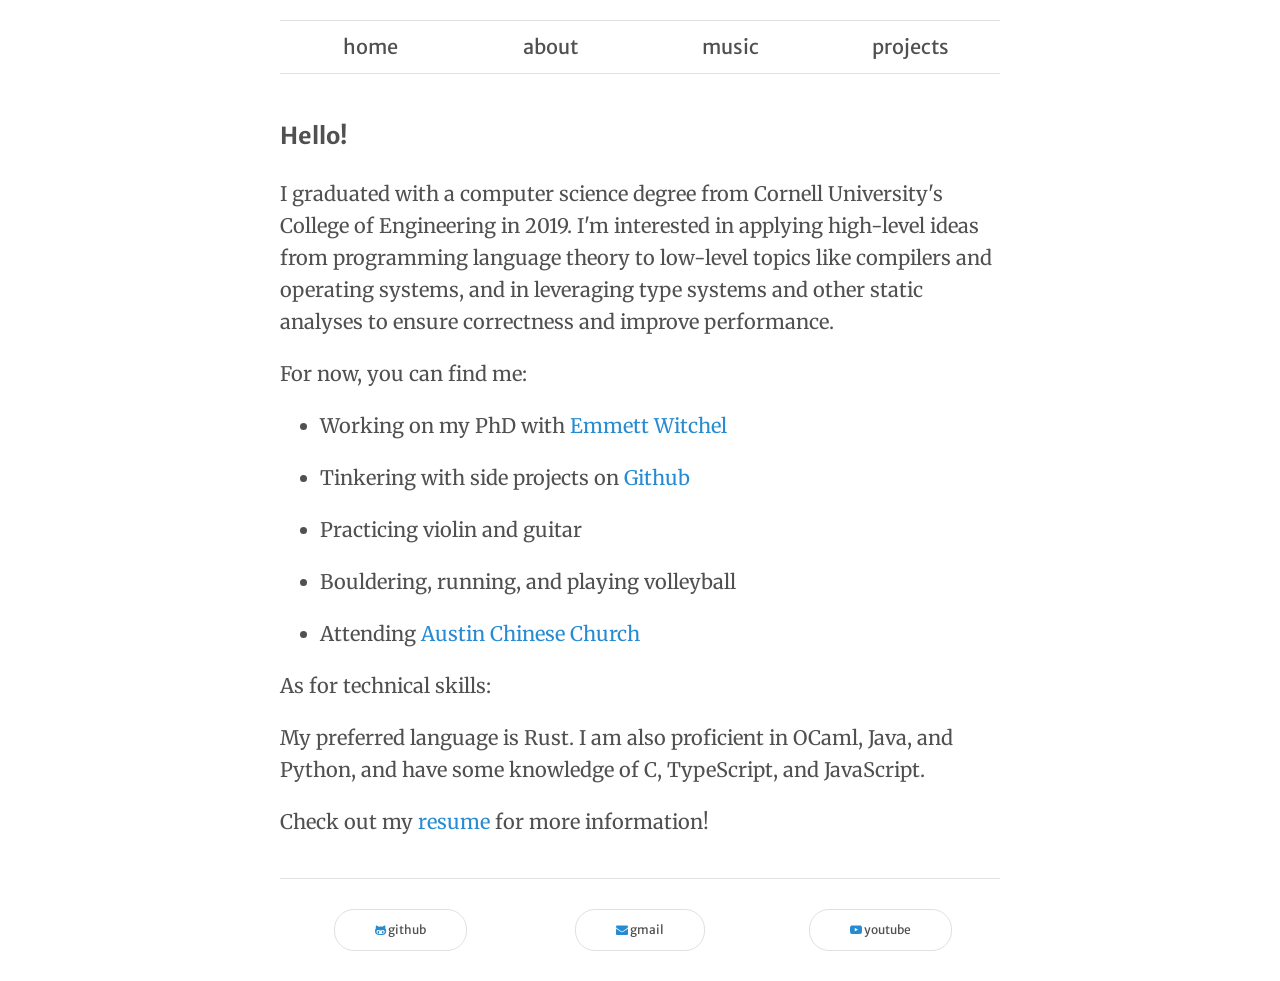
==== about/index.html @ 52aac548 "Deploy nwtnni/blog to nwtnni/blog:gh-pages" ====
<!DOCTYPE html>
<html lang="en">
  <head>
    <link rel="dns-prefetch" href="//fonts.googleapis.com">
    <link rel="preconnect" href="https://fonts.gstatic.com/" crossorigin>

    <meta charset="utf-8">
    <meta name="viewport" content="width=device-width, initial-scale=1" >

    <meta name="author" content="Newton Ni">
    <title>Newton Ni</title>
    <meta name="description" content="Newton Ni&#x27;s personal website.">
    <link rel="icon" type="image/png" sizes="32x32" href="/favicon-32x32.png">
    <link rel="icon" type="image/png" sizes="16x16" href="/favicon-16x16.png">

    <link href="https://fonts.googleapis.com/css?family=Inconsolata|Merriweather+Sans:400,700|Merriweather:400,700" rel="stylesheet">
    <style>
      @font-face{font-family:"fontello";src:url("/font/fontello.woff2?20070202") format("woff2"),url("/font/fontello.woff?20070202") format("woff");font-weight:normal;font-style:normal}[class^=icon-]:before{font-family:"fontello";font-style:normal}.icon-github:before{content:""}.icon-linkedin:before{content:""}.icon-mail-alt:before{content:""}.icon-right-big:before{content:""}.icon-twitter:before{content:""}.icon-youtube-play:before{content:""}html{font-size:62.5%;max-width:720px;margin:1rem auto;padding:0 2em;color:#505050;background-color:#fff}@media(max-width: 479px){html{font-size:50%}}body{font-size:2em;font-family:"Merriweather Sans",sans-serif;line-height:1.6;margin:0;padding:0}main{padding:1rem 0}p,ul,li{margin:2rem 0;font-family:"Merriweather",serif}p a,ul a,li a{color:#268bd2}p a:hover,p a:focus,ul a:hover,ul a:focus,li a:hover,li a:focus{text-decoration:underline}p a:visited,ul a:visited,li a:visited{color:#1a6091}pre{font-family:"Inconsolata",monospace;padding:1rem;margin:4rem 0;border:1px solid #e0e0e0;border-radius:10px}blockquote{margin:4rem 0;padding:0 2rem;color:#888;border-left:1px solid #e0e0e0}hr{display:block;border:none;height:1px;margin:1rem auto;background-color:#e0e0e0}table{margin:4rem auto;border-collapse:collapse}th,td{padding:1rem 2rem;text-align:left;border-bottom:1px solid #e0e0e0}a{text-decoration:none}i{color:#268bd2}nav,footer,.read-more{display:grid;align-items:center;justify-items:center;grid-auto-columns:1fr;grid-auto-flow:column}@media(max-width: 479px){nav,footer,.read-more{grid-auto-rows:1fr;grid-auto-flow:row}}nav a,footer a,.read-more a{color:#505050;font-size:2rem;text-transform:lowercase}nav a:hover,nav a:focus,footer a:hover,footer a:focus,.read-more a:hover,.read-more a:focus{color:#268bd2}nav .button,footer .button,.read-more .button{font-size:12px;border-radius:20px;border:1px solid #e0e0e0;padding:1rem 4rem;margin:2rem 0}nav .button:hover,nav .button:focus,footer .button:hover,footer .button:focus,.read-more .button:hover,.read-more .button:focus{color:#fff;background-color:#268bd2}nav .button:hover i,nav .button:focus i,footer .button:hover i,footer .button:focus i,.read-more .button:hover i,.read-more .button:focus i{color:#fff}@media all and (min-width: 480px)and (max-width: 719px){.collapse{display:none}}.hero{font-size:6rem;font-weight:bold;color:#333;text-align:center;margin:8rem 0}
    </style>
  </head>
  <body>
    <hr>
    <nav>
      <a href="/">Home</a>
      <a href="/about">About</a>
      <a href="/music">Music</a>
      <a href="/projects">Projects</a>
    </nav>
    <hr>
    <main>
      
  <h3 id="hello">Hello!</h3>
<p>I graduated with a computer science degree from Cornell University's College
of Engineering in 2019. I'm interested in applying high-level ideas from
programming language theory to low-level topics like compilers and operating
systems, and in leveraging type systems and other static analyses to ensure
correctness and improve performance.</p>
<p>For now, you can find me:</p>
<ul>
<li>Working on my PhD with <a href="https://www.cs.utexas.edu/users/witchel/">Emmett Witchel</a></li>
<li>Tinkering with side projects on <a href="https://github.com/nwtnni">Github</a></li>
<li>Practicing violin and guitar</li>
<li>Bouldering, running, and playing volleyball</li>
<li>Attending <a href="https://english.austinchinesechurch.org/">Austin Chinese Church</a></li>
</ul>
<p>As for technical skills:</p>
<p>My preferred language is Rust. I am also proficient in OCaml, Java, and Python,
and have some knowledge of C, TypeScript, and JavaScript.</p>
<p>Check out my <a href="https://github.com/nwtnni/resume/blob/master/resume.pdf">resume</a> for more information!</p>


    </main>
    <hr>
    <footer>
      <a href="https://github.com/nwtnni" class="button"><i class="icon-github"></i><span class="collapse"> GitHub</span></a>
      <a href="mailto:nwtnni@gmail.com" class="button"><i class="icon-mail-alt"></i><span class="collapse"> Gmail</span></a>
      <a href="https://www.youtube.com/channel/UC26iIHidX2FUZFx2Se3x4eA" class="button"><i class="icon-youtube-play"></i><span class="collapse"> YouTube</span></a>
    </footer>
  </body>
</html>
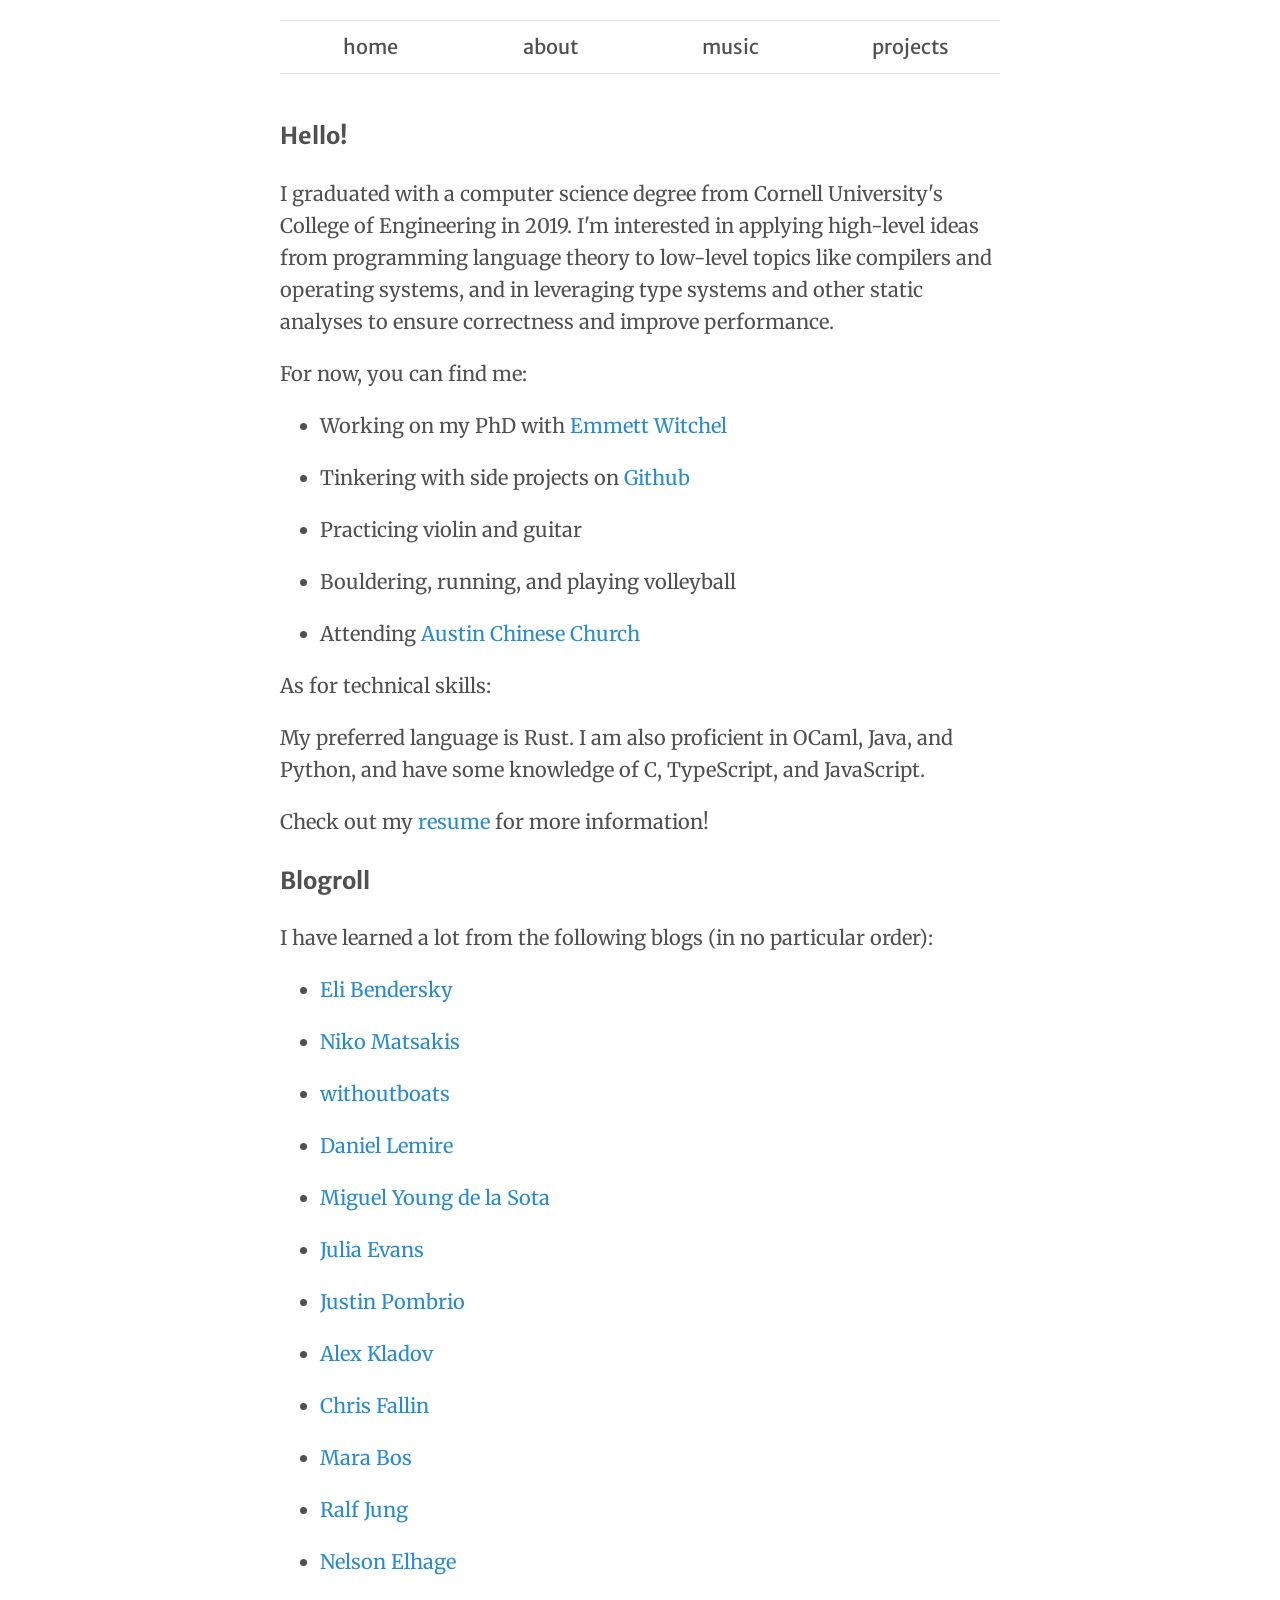
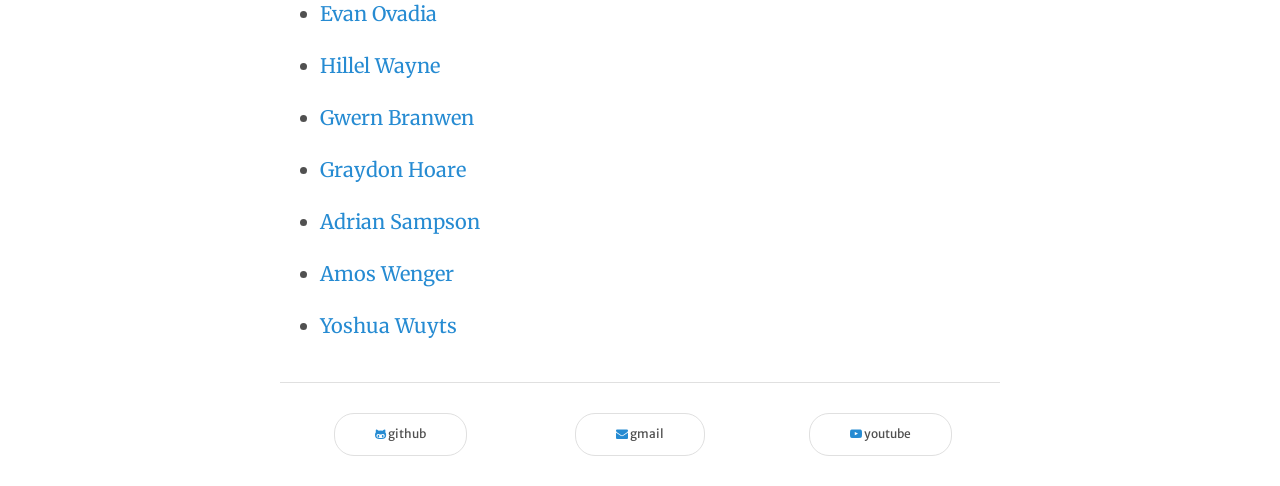
==== commit 19e3d8b8: "Deploy nwtnni/blog to nwtnni/blog:gh-pages" ====
--- a/about/index.html
+++ b/about/index.html
@@ -47,6 +47,29 @@
 <p>My preferred language is Rust. I am also proficient in OCaml, Java, and Python,
 and have some knowledge of C, TypeScript, and JavaScript.</p>
 <p>Check out my <a href="https://github.com/nwtnni/resume/blob/master/resume.pdf">resume</a> for more information!</p>
+<h3 id="blogroll">Blogroll</h3>
+<p>I have learned a lot from the following blogs (in no particular order):</p>
+<ul>
+<li><a href="https://eli.thegreenplace.net/">Eli Bendersky</a></li>
+<li><a href="https://smallcultfollowing.com/babysteps/">Niko Matsakis</a></li>
+<li><a href="https://without.boats/">withoutboats</a></li>
+<li><a href="https://lemire.me/blog/">Daniel Lemire</a></li>
+<li><a href="https://mcyoung.xyz/">Miguel Young de la Sota</a></li>
+<li><a href="https://jvns.ca/">Julia Evans</a></li>
+<li><a href="https://justinpombrio.net/">Justin Pombrio</a></li>
+<li><a href="https://matklad.github.io/">Alex Kladov</a></li>
+<li><a href="https://cfallin.org/">Chris Fallin</a></li>
+<li><a href="https://blog.m-ou.se/">Mara Bos</a></li>
+<li><a href="https://www.ralfj.de/">Ralf Jung</a></li>
+<li><a href="https://blog.nelhage.com/">Nelson Elhage</a></li>
+<li><a href="https://verdagon.dev/home">Evan Ovadia</a></li>
+<li><a href="https://www.hillelwayne.com/">Hillel Wayne</a></li>
+<li><a href="https://gwern.net/">Gwern Branwen</a></li>
+<li><a href="https://graydon2.dreamwidth.org/">Graydon Hoare</a></li>
+<li><a href="https://www.cs.cornell.edu/~asampson/">Adrian Sampson</a></li>
+<li><a href="https://fasterthanli.me/">Amos Wenger</a></li>
+<li><a href="https://yoshuawuyts.com/">Yoshua Wuyts</a></li>
+</ul>
 
 
     </main>
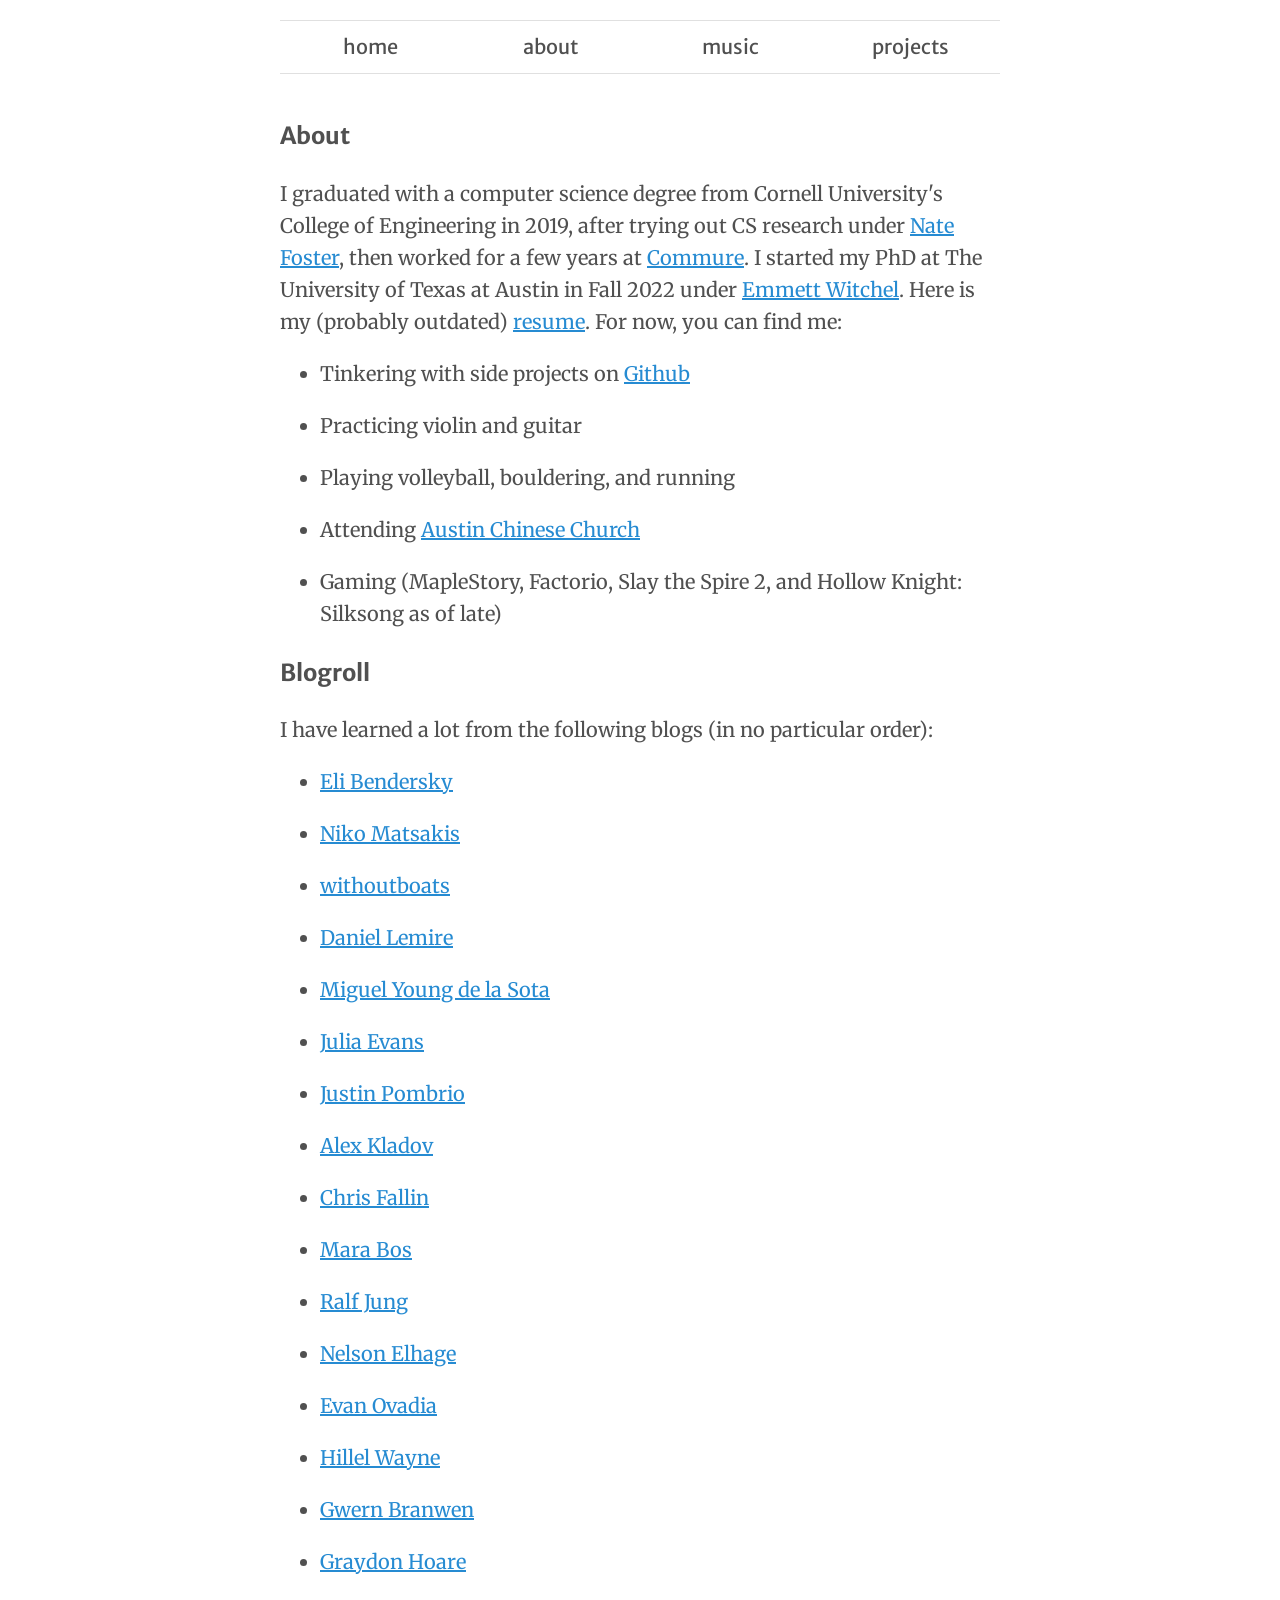
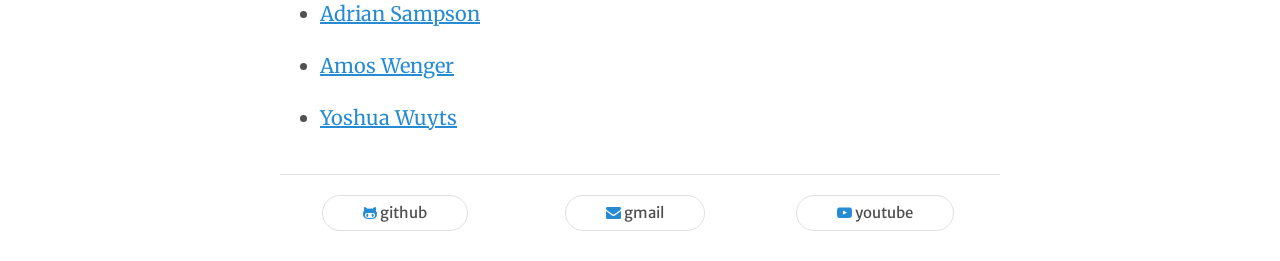
==== commit 7f4c7eae: "Deploy nwtnni/blog to nwtnni/blog:gh-pages" ====
--- a/about/index.html
+++ b/about/index.html
@@ -10,43 +10,37 @@
     <meta name="author" content="Newton Ni">
     <title>Newton Ni</title>
     <meta name="description" content="Newton Ni&#x27;s personal website.">
-    <link rel="icon" type="image/png" sizes="32x32" href="/favicon-32x32.png">
-    <link rel="icon" type="image/png" sizes="16x16" href="/favicon-16x16.png">
+    <link rel="icon" type="image/png" sizes="32x32" href="/favicon-32x32.png"/>
+    <link rel="icon" type="image/png" sizes="16x16" href="/favicon-16x16.png"/>
 
-    <link href="https://fonts.googleapis.com/css?family=Inconsolata|Merriweather+Sans:400,700|Merriweather:400,700" rel="stylesheet">
-    <style>
-      @font-face{font-family:"fontello";src:url("/font/fontello.woff2?20070202") format("woff2"),url("/font/fontello.woff?20070202") format("woff");font-weight:normal;font-style:normal}[class^=icon-]:before{font-family:"fontello";font-style:normal}.icon-github:before{content:""}.icon-linkedin:before{content:""}.icon-mail-alt:before{content:""}.icon-right-big:before{content:""}.icon-twitter:before{content:""}.icon-youtube-play:before{content:""}html{font-size:62.5%;max-width:720px;margin:1rem auto;padding:0 2em;color:#505050;background-color:#fff}@media(max-width: 479px){html{font-size:50%}}body{font-size:2em;font-family:"Merriweather Sans",sans-serif;line-height:1.6;margin:0;padding:0}main{padding:1rem 0}p,ul,li{margin:2rem 0;font-family:"Merriweather",serif}p a,ul a,li a{color:#268bd2}p a:hover,p a:focus,ul a:hover,ul a:focus,li a:hover,li a:focus{text-decoration:underline}p a:visited,ul a:visited,li a:visited{color:#1a6091}pre{font-family:"Inconsolata",monospace;padding:1rem;margin:4rem 0;border:1px solid #e0e0e0;border-radius:10px}blockquote{margin:4rem 0;padding:0 2rem;color:#888;border-left:1px solid #e0e0e0}hr{display:block;border:none;height:1px;margin:1rem auto;background-color:#e0e0e0}table{margin:4rem auto;border-collapse:collapse}th,td{padding:1rem 2rem;text-align:left;border-bottom:1px solid #e0e0e0}a{text-decoration:none}i{color:#268bd2}nav,footer,.read-more{display:grid;align-items:center;justify-items:center;grid-auto-columns:1fr;grid-auto-flow:column}@media(max-width: 479px){nav,footer,.read-more{grid-auto-rows:1fr;grid-auto-flow:row}}nav a,footer a,.read-more a{color:#505050;font-size:2rem;text-transform:lowercase}nav a:hover,nav a:focus,footer a:hover,footer a:focus,.read-more a:hover,.read-more a:focus{color:#268bd2}nav .button,footer .button,.read-more .button{font-size:12px;border-radius:20px;border:1px solid #e0e0e0;padding:1rem 4rem;margin:2rem 0}nav .button:hover,nav .button:focus,footer .button:hover,footer .button:focus,.read-more .button:hover,.read-more .button:focus{color:#fff;background-color:#268bd2}nav .button:hover i,nav .button:focus i,footer .button:hover i,footer .button:focus i,.read-more .button:hover i,.read-more .button:focus i{color:#fff}@media all and (min-width: 480px)and (max-width: 719px){.collapse{display:none}}.hero{font-size:6rem;font-weight:bold;color:#333;text-align:center;margin:8rem 0}
-    </style>
+    <link href="https://fonts.googleapis.com/css?family=Inconsolata|Merriweather+Sans:400,700|Merriweather:400,700" rel="stylesheet"/>
+    <link href="/style.css" rel="stylesheet"/>
   </head>
   <body>
     <hr>
     <nav>
-      <a href="/">Home</a>
-      <a href="/about">About</a>
-      <a href="/music">Music</a>
-      <a href="/projects">Projects</a>
+      <a class="button-text" href="/">Home</a>
+      <a class="button-text" href="/about">About</a>
+      <a class="button-text" href="/music">Music</a>
+      <a class="button-text" href="/projects">Projects</a>
     </nav>
     <hr>
     <main>
       
-  <h3 id="hello">Hello!</h3>
+  <h3 id="about">About</h3>
 <p>I graduated with a computer science degree from Cornell University's College
-of Engineering in 2019. I'm interested in applying high-level ideas from
-programming language theory to low-level topics like compilers and operating
-systems, and in leveraging type systems and other static analyses to ensure
-correctness and improve performance.</p>
-<p>For now, you can find me:</p>
+of Engineering in 2019, after trying out CS research under <a href="https://natefoster.org/">Nate Foster</a>,
+then worked for a few years at <a href="https://www.commure.com/">Commure</a>.
+I started my PhD at The University of Texas at Austin in Fall 2022 under <a href="https://www.cs.utexas.edu/users/witchel/">Emmett Witchel</a>.
+Here is my (probably outdated) <a href="https://github.com/nwtnni/resume/blob/master/resume.pdf">resume</a>.
+For now, you can find me:</p>
 <ul>
-<li>Working on my PhD with <a href="https://www.cs.utexas.edu/users/witchel/">Emmett Witchel</a></li>
 <li>Tinkering with side projects on <a href="https://github.com/nwtnni">Github</a></li>
 <li>Practicing violin and guitar</li>
-<li>Bouldering, running, and playing volleyball</li>
+<li>Playing volleyball, bouldering, and running</li>
 <li>Attending <a href="https://english.austinchinesechurch.org/">Austin Chinese Church</a></li>
+<li>Gaming (MapleStory, Factorio, Slay the Spire 2, and Hollow Knight: Silksong as of late)</li>
 </ul>
-<p>As for technical skills:</p>
-<p>My preferred language is Rust. I am also proficient in OCaml, Java, and Python,
-and have some knowledge of C, TypeScript, and JavaScript.</p>
-<p>Check out my <a href="https://github.com/nwtnni/resume/blob/master/resume.pdf">resume</a> for more information!</p>
 <h3 id="blogroll">Blogroll</h3>
 <p>I have learned a lot from the following blogs (in no particular order):</p>
 <ul>
--- a/style.css
+++ b/style.css
@@ -0,0 +1 @@
+﻿@font-face{font-family:"fontello";src:url("/font/fontello.woff2?20070202") format("woff2"),url("/font/fontello.woff?20070202") format("woff");font-weight:normal;font-style:normal}[class^=icon-]:before{font-family:"fontello";font-style:normal}.icon-github:before{content:""}.icon-linkedin:before{content:""}.icon-mail-alt:before{content:""}.icon-right-big:before{content:""}.icon-twitter:before{content:""}.icon-youtube-play:before{content:""}html{font-size:62.5%;max-width:720px;margin:1rem auto;padding:0 2em;color:#505050;background-color:#fff}@media (max-width: 479px){html{font-size:50%}}body{font-size:2em;font-family:"Merriweather Sans",sans-serif;line-height:1.6;margin:0;padding:0}main{padding:1rem 0}a{color:#268bd2}a:hover,a:focus{text-decoration:underline}a:visited{color:#1a6091}p,ul,li{margin:2rem 0;font-family:"Merriweather",serif}pre{font-family:"Inconsolata",monospace;padding:1rem;margin:4rem 0;border:1px solid #e0e0e0;border-radius:10px}blockquote{margin:4rem 0;padding:0 2rem;color:#888;border-left:1px solid #e0e0e0}hr{display:block;border:none;height:1px;margin:1rem auto;background-color:#e0e0e0}table{margin:4rem auto;border-collapse:collapse}th,td{padding:1rem 2rem;text-align:left;border-bottom:1px solid #e0e0e0}nav,footer{display:grid;align-items:center;justify-items:center;grid-auto-columns:1fr;grid-auto-flow:column}@media (max-width: 479px){nav,footer{grid-auto-rows:1fr;grid-auto-flow:row}}.button-text,.button{color:#505050;display:inline-block;text-transform:lowercase;text-decoration:none}.button-text:hover,.button:hover,.button-text:focus,.button:focus{color:#268bd2;text-decoration:none}.button-text:visited,.button:visited{color:#505050}.button{font-size:1.5rem;border-radius:20px;border:1px solid #e0e0e0;padding:.5rem 4rem;margin:1rem 1rem 2rem 0}.button i{color:#268bd2}.button:hover,.button:focus{color:#fff;background-color:#268bd2}.button:hover i,.button:focus i{color:#fff}.gray{color:#888}.highlight{color:#268bd2}@media all and (min-width: 480px) and (max-width: 719px){.collapse{display:none}}.main{display:flex;align-content:center;align-items:center;justify-content:space-between}.main img{display:inline-block;width:25rem;height:25rem;margin:0 2rem;border-radius:5rem}
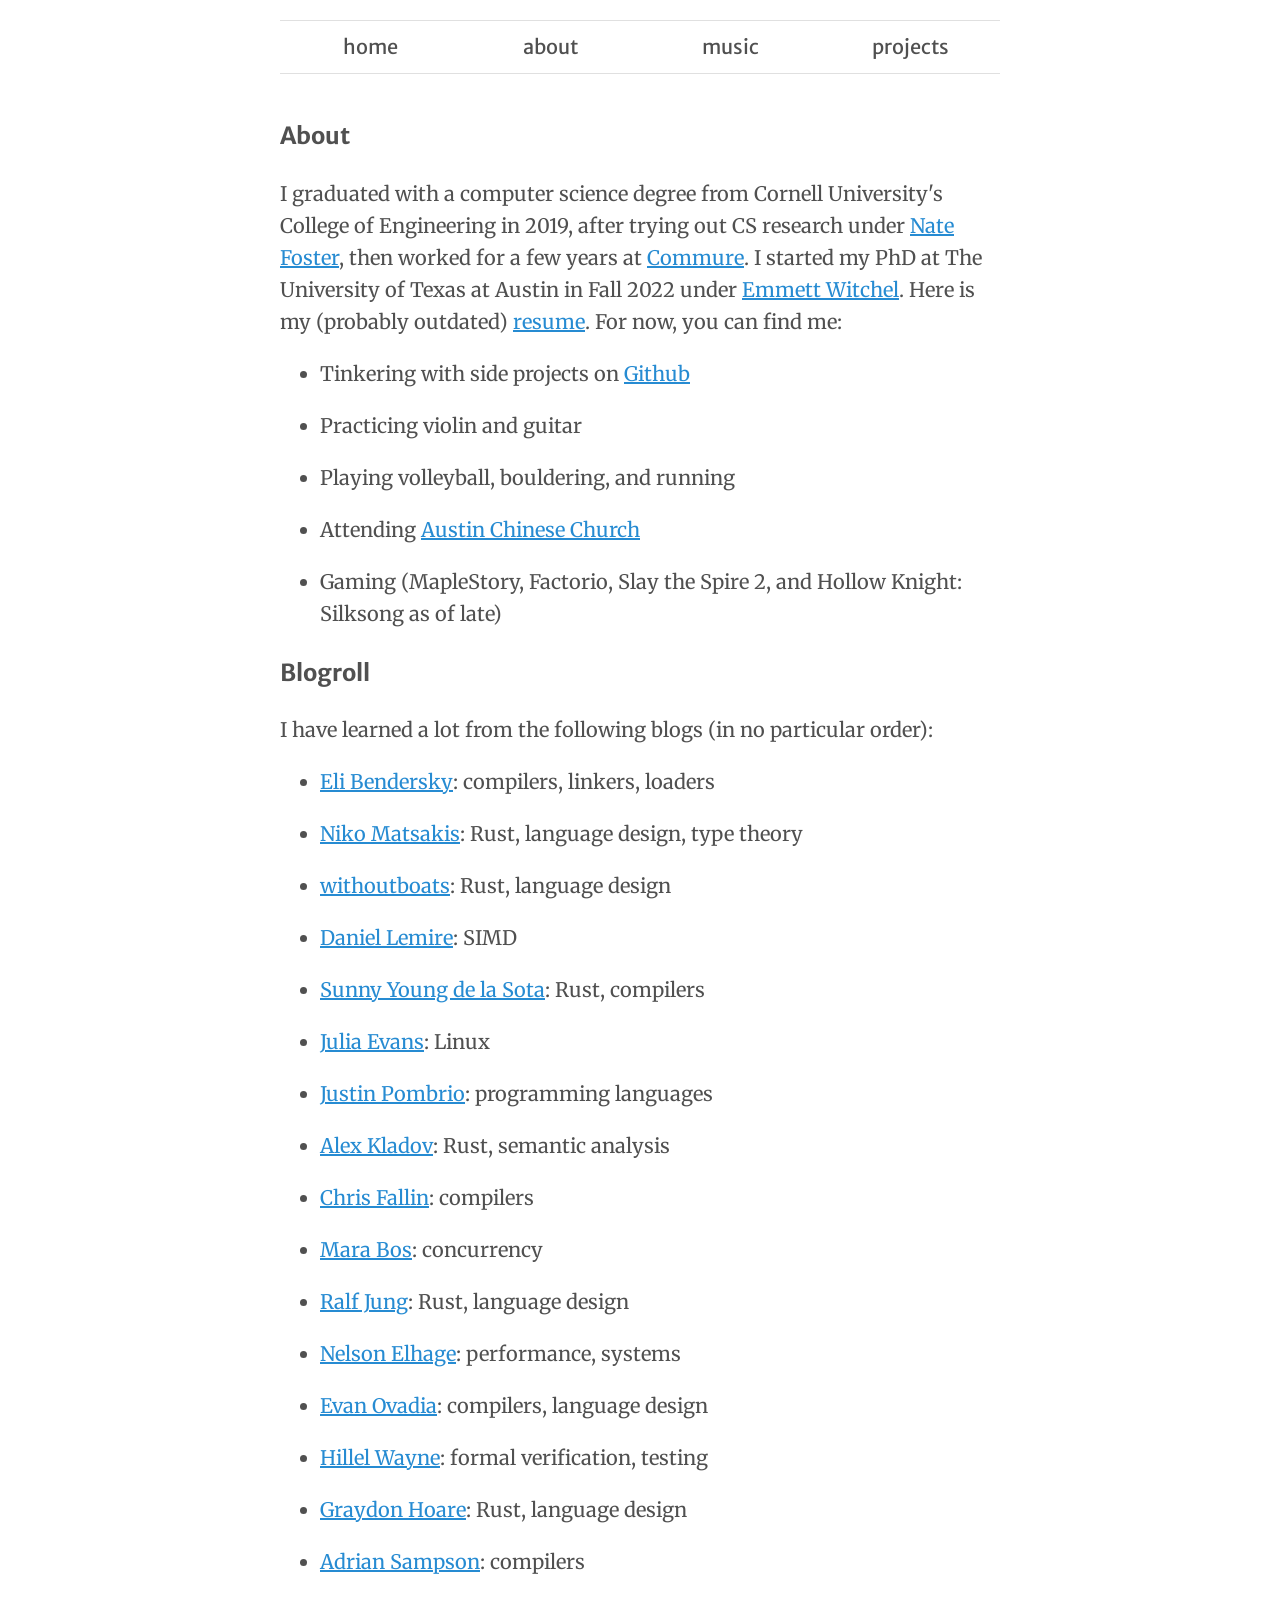
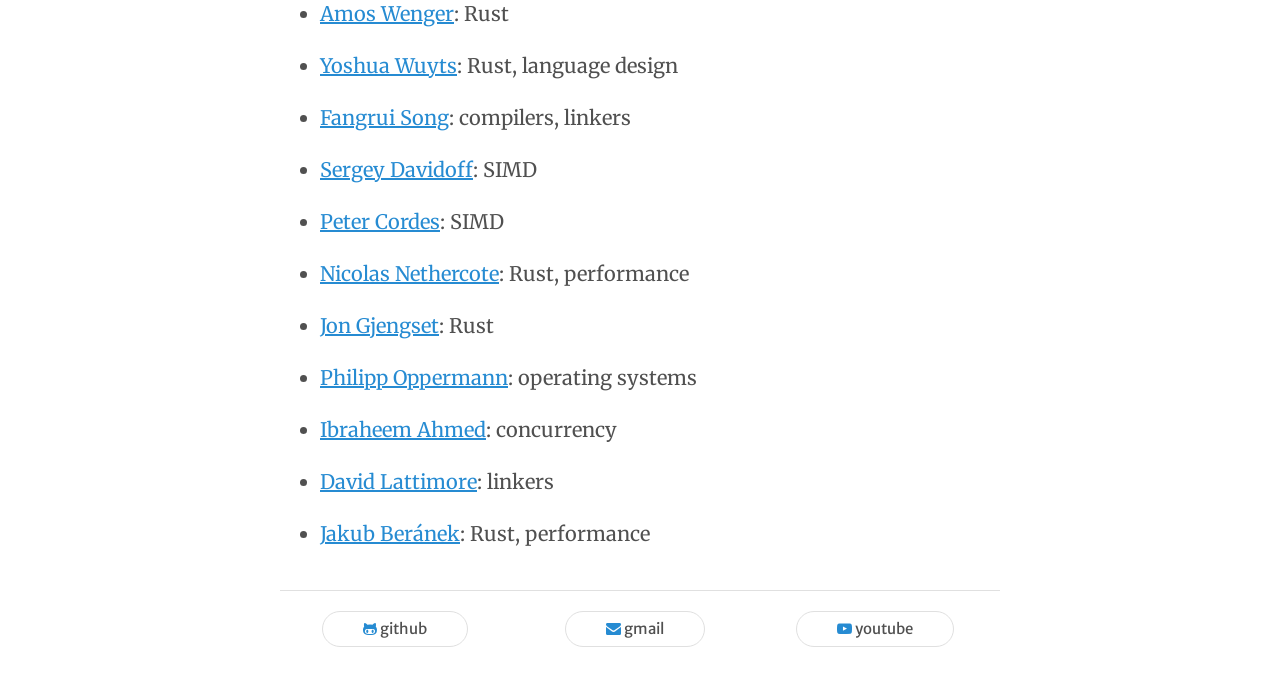
==== commit 6547cdff: "Deploy nwtnni/blog to nwtnni/blog:gh-pages" ====
--- a/about/index.html
+++ b/about/index.html
@@ -44,25 +44,33 @@
 <h3 id="blogroll">Blogroll</h3>
 <p>I have learned a lot from the following blogs (in no particular order):</p>
 <ul>
-<li><a href="https://eli.thegreenplace.net/">Eli Bendersky</a></li>
-<li><a href="https://smallcultfollowing.com/babysteps/">Niko Matsakis</a></li>
-<li><a href="https://without.boats/">withoutboats</a></li>
-<li><a href="https://lemire.me/blog/">Daniel Lemire</a></li>
-<li><a href="https://mcyoung.xyz/">Miguel Young de la Sota</a></li>
-<li><a href="https://jvns.ca/">Julia Evans</a></li>
-<li><a href="https://justinpombrio.net/">Justin Pombrio</a></li>
-<li><a href="https://matklad.github.io/">Alex Kladov</a></li>
-<li><a href="https://cfallin.org/">Chris Fallin</a></li>
-<li><a href="https://blog.m-ou.se/">Mara Bos</a></li>
-<li><a href="https://www.ralfj.de/">Ralf Jung</a></li>
-<li><a href="https://blog.nelhage.com/">Nelson Elhage</a></li>
-<li><a href="https://verdagon.dev/home">Evan Ovadia</a></li>
-<li><a href="https://www.hillelwayne.com/">Hillel Wayne</a></li>
-<li><a href="https://gwern.net/">Gwern Branwen</a></li>
-<li><a href="https://graydon2.dreamwidth.org/">Graydon Hoare</a></li>
-<li><a href="https://www.cs.cornell.edu/~asampson/">Adrian Sampson</a></li>
-<li><a href="https://fasterthanli.me/">Amos Wenger</a></li>
-<li><a href="https://yoshuawuyts.com/">Yoshua Wuyts</a></li>
+<li><a href="https://eli.thegreenplace.net/">Eli Bendersky</a>: compilers, linkers, loaders</li>
+<li><a href="https://smallcultfollowing.com/babysteps/">Niko Matsakis</a>: Rust, language design, type theory</li>
+<li><a href="https://without.boats/">withoutboats</a>: Rust, language design</li>
+<li><a href="https://lemire.me/blog/">Daniel Lemire</a>: SIMD</li>
+<li><a href="https://mcyoung.xyz/">Sunny Young de la Sota</a>: Rust, compilers</li>
+<li><a href="https://jvns.ca/">Julia Evans</a>: Linux</li>
+<li><a href="https://justinpombrio.net/">Justin Pombrio</a>: programming languages</li>
+<li><a href="https://matklad.github.io/">Alex Kladov</a>: Rust, semantic analysis</li>
+<li><a href="https://cfallin.org/">Chris Fallin</a>: compilers</li>
+<li><a href="https://blog.m-ou.se/">Mara Bos</a>: concurrency</li>
+<li><a href="https://www.ralfj.de/">Ralf Jung</a>: Rust, language design</li>
+<li><a href="https://blog.nelhage.com/">Nelson Elhage</a>: performance, systems</li>
+<li><a href="https://verdagon.dev/home">Evan Ovadia</a>: compilers, language design</li>
+<li><a href="https://www.hillelwayne.com/">Hillel Wayne</a>: formal verification, testing</li>
+<li><a href="https://graydon2.dreamwidth.org/">Graydon Hoare</a>: Rust, language design</li>
+<li><a href="https://www.cs.cornell.edu/~asampson/">Adrian Sampson</a>: compilers</li>
+<li><a href="https://fasterthanli.me/">Amos Wenger</a>: Rust</li>
+<li><a href="https://yoshuawuyts.com/">Yoshua Wuyts</a>: Rust, language design</li>
+<li><a href="https://maskray.me/">Fangrui Song</a>: compilers, linkers</li>
+<li><a href="https://shnatsel.github.io/">Sergey Davidoff</a>: SIMD</li>
+<li><a href="https://stackoverflow.com/users/224132/peter-cordes">Peter Cordes</a>: SIMD</li>
+<li><a href="https://nnethercote.github.io/">Nicolas Nethercote</a>: Rust, performance</li>
+<li><a href="https://thesquareplanet.com/">Jon Gjengset</a>: Rust</li>
+<li><a href="https://os.phil-opp.com/">Philipp Oppermann</a>: operating systems</li>
+<li><a href="https://ibraheem.ca/">Ibraheem Ahmed</a>: concurrency</li>
+<li><a href="https://davidlattimore.github.io/">David Lattimore</a>: linkers</li>
+<li><a href="https://kobzol.github.io/">Jakub Beránek</a>: Rust, performance</li>
 </ul>
 
 
--- a/style.css
+++ b/style.css
@@ -1 +1 @@
-﻿@font-face{font-family:"fontello";src:url("/font/fontello.woff2?20070202") format("woff2"),url("/font/fontello.woff?20070202") format("woff");font-weight:normal;font-style:normal}[class^=icon-]:before{font-family:"fontello";font-style:normal}.icon-github:before{content:""}.icon-linkedin:before{content:""}.icon-mail-alt:before{content:""}.icon-right-big:before{content:""}.icon-twitter:before{content:""}.icon-youtube-play:before{content:""}html{font-size:62.5%;max-width:720px;margin:1rem auto;padding:0 2em;color:#505050;background-color:#fff}@media (max-width: 479px){html{font-size:50%}}body{font-size:2em;font-family:"Merriweather Sans",sans-serif;line-height:1.6;margin:0;padding:0}main{padding:1rem 0}a{color:#268bd2}a:hover,a:focus{text-decoration:underline}a:visited{color:#1a6091}p,ul,li{margin:2rem 0;font-family:"Merriweather",serif}pre{font-family:"Inconsolata",monospace;padding:1rem;margin:4rem 0;border:1px solid #e0e0e0;border-radius:10px}blockquote{margin:4rem 0;padding:0 2rem;color:#888;border-left:1px solid #e0e0e0}hr{display:block;border:none;height:1px;margin:1rem auto;background-color:#e0e0e0}table{margin:4rem auto;border-collapse:collapse}th,td{padding:1rem 2rem;text-align:left;border-bottom:1px solid #e0e0e0}nav,footer{display:grid;align-items:center;justify-items:center;grid-auto-columns:1fr;grid-auto-flow:column}@media (max-width: 479px){nav,footer{grid-auto-rows:1fr;grid-auto-flow:row}}.button-text,.button{color:#505050;display:inline-block;text-transform:lowercase;text-decoration:none}.button-text:hover,.button:hover,.button-text:focus,.button:focus{color:#268bd2;text-decoration:none}.button-text:visited,.button:visited{color:#505050}.button{font-size:1.5rem;border-radius:20px;border:1px solid #e0e0e0;padding:.5rem 4rem;margin:1rem 1rem 2rem 0}.button i{color:#268bd2}.button:hover,.button:focus{color:#fff;background-color:#268bd2}.button:hover i,.button:focus i{color:#fff}.gray{color:#888}.highlight{color:#268bd2}@media all and (min-width: 480px) and (max-width: 719px){.collapse{display:none}}.main{display:flex;align-content:center;align-items:center;justify-content:space-between}.main img{display:inline-block;width:25rem;height:25rem;margin:0 2rem;border-radius:5rem}+﻿@font-face{font-family:"fontello";src:url("/font/fontello.woff2?20070202") format("woff2"),url("/font/fontello.woff?20070202") format("woff");font-weight:normal;font-style:normal}[class^=icon-]:before{font-family:"fontello";font-style:normal}.icon-github:before{content:""}.icon-linkedin:before{content:""}.icon-mail-alt:before{content:""}.icon-right-big:before{content:""}.icon-twitter:before{content:""}.icon-youtube-play:before{content:""}html{font-size:62.5%;max-width:720px;margin:1rem auto;padding:0 2em;color:#505050;background-color:#fff}@media (max-width: 479px){html{font-size:50%}}body{font-size:2em;font-family:"Merriweather Sans",sans-serif;line-height:1.6;margin:0;padding:0}main{padding:1rem 0}a{color:#268bd2}a:hover,a:focus{text-decoration:underline}a:visited{color:#1a6091}p,ul,li{margin:2rem 0;font-family:"Merriweather",serif}pre{font-family:"Inconsolata",monospace;padding:1rem;margin:4rem 0;border:1px solid #e0e0e0;border-radius:10px}blockquote{margin:4rem 0;padding:0 2rem;color:#888;border-left:1px solid #e0e0e0}hr{display:block;border:none;height:1px;margin:1rem auto;background-color:#e0e0e0}table{margin:4rem auto;border-collapse:collapse}th,td{padding:1rem 2rem;text-align:left;border-bottom:1px solid #e0e0e0}nav,footer{display:grid;align-items:center;justify-items:center;grid-auto-columns:1fr;grid-auto-flow:column}@media (max-width: 479px){nav,footer{grid-auto-rows:1fr;grid-auto-flow:row}}.button-text,.button{color:#505050;display:inline-block;text-transform:lowercase;text-decoration:none}.button-text:hover,.button:hover,.button-text:focus,.button:focus{color:#268bd2;text-decoration:none}.button-text:visited,.button:visited{color:#505050}.button{font-size:1.5rem;border-radius:20px;border:1px solid #e0e0e0;padding:.5rem 4rem;margin:1rem 1rem 2rem 0}.button i{color:#268bd2}.button:hover,.button:focus{color:#fff;background-color:#268bd2}.button:hover i,.button:focus i{color:#fff}a.gray{color:#505050}a.gray:visited{color:#888}.highlight{color:#268bd2}@media all and (min-width: 480px) and (max-width: 719px){.collapse{display:none}}.main{display:flex;align-content:center;align-items:center;justify-content:space-between}.main img{display:inline-block;width:25rem;height:25rem;margin:0 2rem;border-radius:5rem}
